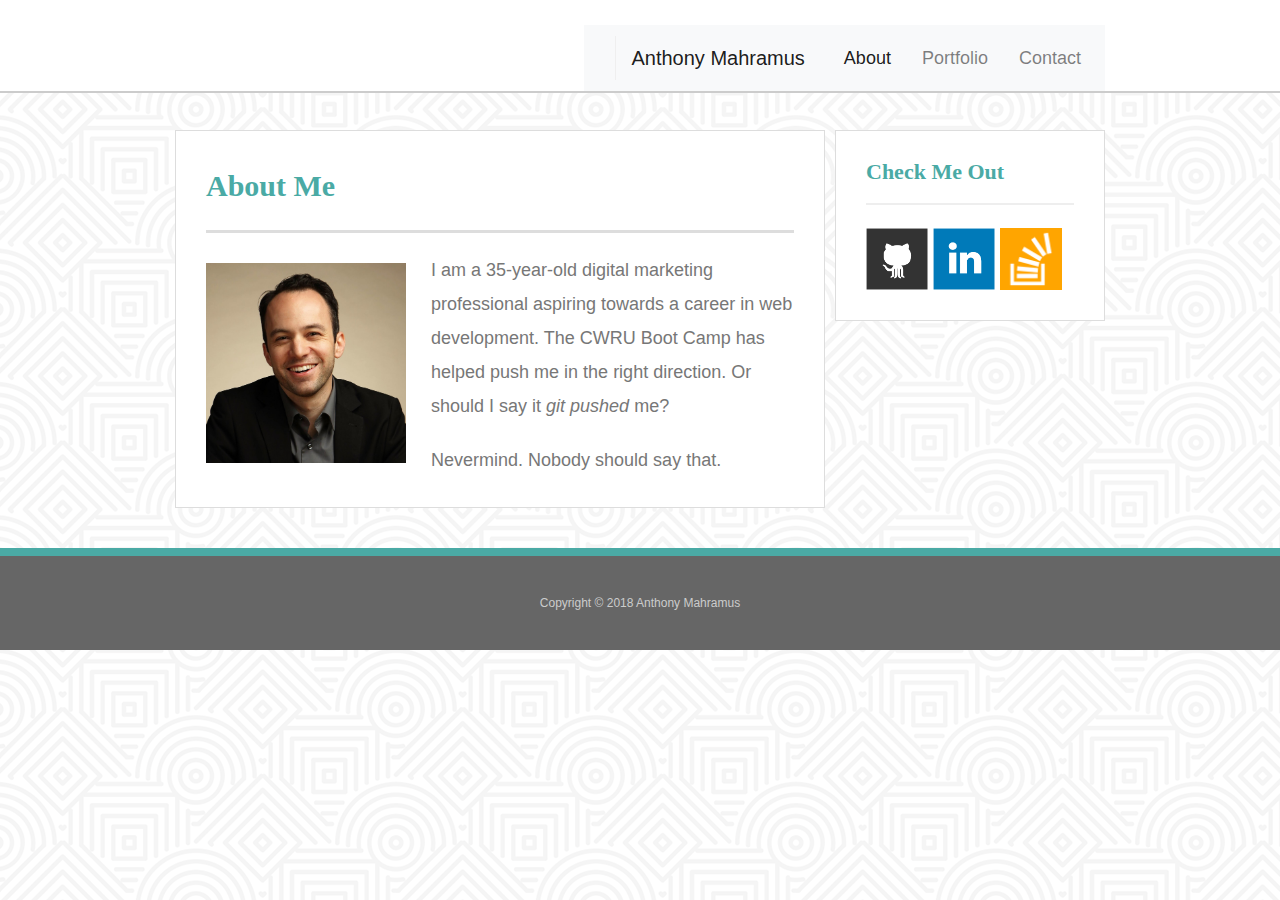
==== index.html @ 757a7247 "Work on index page and images added" ====
<!doctype html>
<html lang="en-us">

<head>
  <meta charset="UTF-8">
  <title>About | Anthony Mahramus</title>
  <link rel="stylesheet" href="https://maxcdn.bootstrapcdn.com/bootstrap/4.0.0/css/bootstrap.min.css" integrity="sha384-Gn5384xqQ1aoWXA+058RXPxPg6fy4IWvTNh0E263XmFcJlSAwiGgFAW/dAiS6JXm" crossorigin="anonymous">
  <link rel="stylesheet" type="text/css" href="assets/css/style.css">
  
</head>

<body>

  <header id="masthead">
    <div class="container">
      <nav class="navbar navbar-expand-lg navbar-light bg-light">
          <button class="navbar-toggler" type="button" data-toggle="collapse" data-target="#navbarText" aria-controls="navbarText" aria-expanded="false" aria-label="Toggle navigation">
            <span class="navbar-toggler-icon"></span>
          </button>
          <a class="navbar-brand" href="#">Anthony Mahramus</a>
          <div class="collapse navbar-collapse" id="navbarText">
          <div class="navbar-nav mr-auto">
              
          </div> 
            <span class="navbar-text">
                <ul class="navbar-nav mr-auto">
                    <li class="nav-item active">
                      <a class="nav-link" href="about.html">About <span class="sr-only">(current)</span></a>
                    </li>
                    <li class="nav-item">
                      <a class="nav-link" href="portfolio.html">Portfolio</a>
                    </li>
                    <li class="nav-item">
                      <a class="nav-link" href="contact.html">Contact</a>
                    </li>
                  </ul>  
            
            </span>
          </div>
        </nav> 
    </div>
  </header>

      <div id="main-container" class="container">
        <section class="main-section">
          <h1>About Me</h1>
    
          <img src="assets/images/mahramusprofilephoto.jpg" class="auth-image img-responsive" alt="Anthony Mahramus photo">
    
          <p>I am a 35-year-old digital marketing professional aspiring towards a career in web development. The CWRU Boot Camp has helped push me in the right direction. Or should I say it <em>git pushed</em> me?</p>
    
          <p>Nevermind. Nobody should say that.</p>

        </section>
    
        <section class="sidebar">
          <div id="connect">
            <h2>Check Me Out</h2>
    
            <a href="#"><img src="assets/images/github-128.png" class="social img-responsive" alt="GitHub" /></a>
            <a href="#"><img src="assets/images/linkedin-128.png" class="social img-responsive" alt="LinkedIn" /></a>
            <a href="#"><img src="assets/images/stackoverflow-128.png" class="social img-responsive" alt="Stack Overflow" /></a>
          </div>
        </section>
      </div>

 

  <footer>
    <div>
      Copyright &copy; 2018 Anthony Mahramus
    </div>
  </footer>


</body>

</html>
---- assets/css/style.css ----
body {
  font-family: Arial, "Helvetica Neue", Helvetica, sans-serif;
  font-size: 18px;
  line-height: 34px;
  color: #777;
  background: url("../images/hypnotize.png");
}

* {
  box-sizing: border-box;
}

/* general */

.container {
  width: 100%;
  max-width: 960px;
  margin: 0 auto;
  clear: both;
}

h1,
h2,
h3,
p {
  margin-bottom: 20px;
}

p:last-child {
  margin-bottom: 0;
}

h1,
h2,
h3 {
  font-family: Georgia, Times, "Times New Roman", serif;
  font-weight: 700;
  color: #4aaaa5;
}

h1 {
  padding-bottom: 20px;
  font-size: 30px;
  line-height: 49px;
  border-bottom: 3px solid #ddd;
}

h2,
h3 {
  font-size: 22px;
}

/* header */

#masthead {
  position: fixed;
  z-index: 99;
  width: 100%;
  margin: 0 0 30px;
  overflow: auto;
  color: #fff;
  background: #fff;
  border-bottom: 2px solid #ccc;
}

#logo {
  float: left;
  width: 250px;
  height: 90px;
  font-family: Georgia, Times, "Times New Roman", serif;
  font-size: 30px;
  font-weight: 700;
  line-height: 90px;
  color: #fff;
  text-align: center;
  text-decoration: none;
  background: #4aaaa5;
}

nav {
  float: right;
  margin-top: 25px;
}

nav a {
  display: inline-block;
  padding-left: 15px;
  margin-left: 15px;
  line-height: 18px;
  color: #999;
  text-decoration: none;
  border-left: 1px solid #efefef;
}

nav a:first-child {
  border-left: 0 none;
}

/* footer */

footer {
  padding: 30px 0;
  clear: both;
  font-size: 12px;
  color: #fff;
  color: #ccc;
  text-align: center;
  background: #666;
  border-top: 8px solid #4aaaa5;
}

/* sidebar */

.sidebar {
  float: right;
  width: 100%;
  max-width: 270px;
  padding: 30px;
  margin-bottom: 20px;
  background: #fff;
  border: 1px solid #ddd;
}

h3,
.sidebar h2 {
  padding-bottom: 20px;
  margin-bottom: 15px;
  line-height: 22px;
  border-bottom: 2px solid #eee;
}

.social {
  width: 62px;
  height: 62px;
  margin-top: 8px;
  margin-right: 5px;
}

.social:last-child {
  margin-right: 0;
}

/* main */

#main-container {
  padding-top: 130px;
}

.main-section {
  float: left;
  width: 100%;
  max-width: 650px;
  padding: 30px;
  margin: 0 0 40px;
  background: #fff;
  border: 1px solid #ddd;
}

/* portfolio page */

.work {
  position: relative;
  float: left;
  width: 274px;
  margin: 20px 0 25px;
  overflow: auto;
}

.work:nth-child(even) {
  margin-right: 40px;
}

.work img {
  width: 100%;
  border: 0 none;
  opacity: 0.8;
}

.work h3 {
  position: absolute;
  bottom: 20px;
  width: 100%;
  padding: 15px;
  margin-bottom: 0;
  font-weight: 300;
  line-height: 30px;
  color: #fff;
  text-align: center;
  background: #4aaaa5;
  border-bottom: 0;
}

.auth-image {
  float: left;
  width: 200px;
  height: auto;
  margin-top: 10px;
  margin-right: 25px;
}

/* contact page */

#contact-form ul {
  margin-bottom: 20px;
}

#contact-form li {
  margin-bottom: 10px;
}

label,
input[type=text],
input[type=email],
textarea {
  display: block;
  width: 100%;
}

input[type=text],
input[type=email],
textarea {
  height: 35px;
  padding: 0 10px;
  font-size: 14px;
  border: 1px solid #ddd;
}

textarea {
  height: 200px;
}

input[type=submit] {
  padding: 10px 30px;
  font-size: 18px;
  color: #fff;
  cursor: pointer;
  background: #4aaaa5;
  border: 0 none;
}
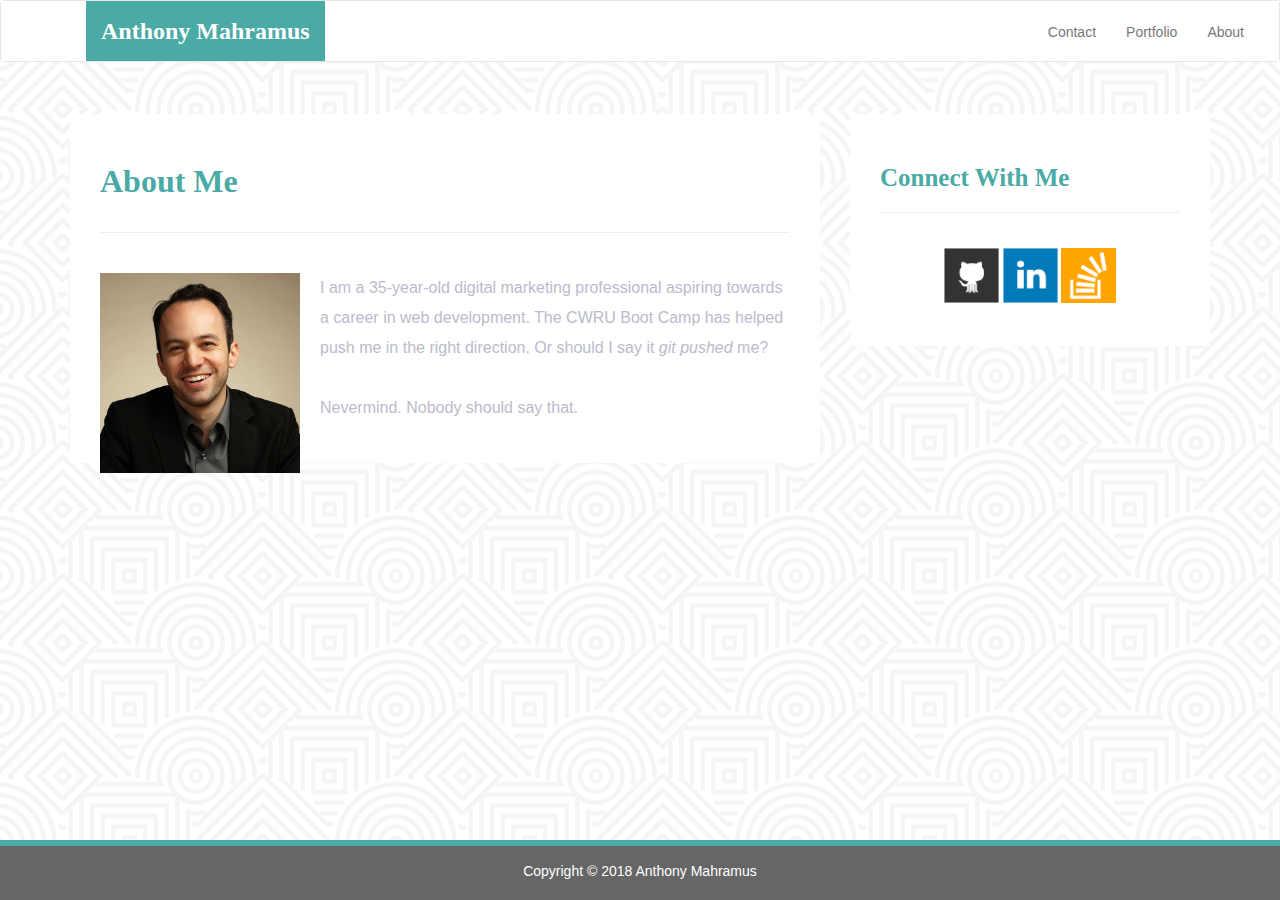
==== commit a09d5602: "Merged changes with given solution" ====
--- a/index.html
+++ b/index.html
@@ -4,75 +4,175 @@
 <head>
   <meta charset="UTF-8">
   <title>About | Anthony Mahramus</title>
-  <link rel="stylesheet" href="https://maxcdn.bootstrapcdn.com/bootstrap/4.0.0/css/bootstrap.min.css" integrity="sha384-Gn5384xqQ1aoWXA+058RXPxPg6fy4IWvTNh0E263XmFcJlSAwiGgFAW/dAiS6JXm" crossorigin="anonymous">
-  <link rel="stylesheet" type="text/css" href="assets/css/style.css">
-  
+  <link rel="stylesheet" href="https://maxcdn.bootstrapcdn.com/bootstrap/3.3.7/css/bootstrap.min.css" integrity="sha384-BVYiiSIFeK1dGmJRAkycuHAHRg32OmUcww7on3RYdg4Va+PmSTsz/K68vbdEjh4u"
+    crossorigin="anonymous" media="screen">
+  <!-- <link rel="stylesheet" type="text/css" href="assets/css/style.css"> -->
+  <link rel="stylesheet" type="text/css" href="assets/css/style2.css">
 </head>
 
 <body>
+  <!-- Start of navbar -->
+  <nav class="navbar navbar-default">
+    <div class="container-fluid navbar-custom">
 
-  <header id="masthead">
+      <!-- Brand and toggle get grouped for better mobile display -->
+      <div class="row">
+        <div class="navbar-header">
+          <button type="button" class="navbar-toggle collapsed" data-toggle="collapse" data-target="#bs-example-navbar-collapse-1"
+            aria-expanded="false">
+            <span class="sr-only">Toggle navigation</span>
+            <span class="icon-bar"></span>
+            <span class="icon-bar"></span>
+            <span class="icon-bar"></span>
+          </button>
+          <div class="col-xs-12 phone-nav">
+            <a class="navbar-brand" href="#" id="logo">Anthony Mahramus</a>
+          </div>
+        </div>
+
+        <!-- Collect the nav links, forms, and other content for toggling -->
+        <div class="collapse navbar-collapse" id="bs-example-navbar-collapse-1">
+          <ul class="nav navbar-nav navbar-right navbar-right-custom">
+            <li>
+              <a href="contact.html">Contact</a>
+            </li>
+            <li>
+              <a href="portfolio.html">Portfolio</a>
+            </li>
+            <li>
+              <a href="index.html">About</a>
+            </li>
+          </ul>
+        </div>
+        <!-- /.navbar-collapse -->
+      </div>
+    </div>
+    <!-- /.container-fluid -->
+  </nav>
+  <!-- End of navbar -->
+
+
+  <!-- <header id="masthead">
     <div class="container">
       <nav class="navbar navbar-expand-lg navbar-light bg-light">
-          <button class="navbar-toggler" type="button" data-toggle="collapse" data-target="#navbarText" aria-controls="navbarText" aria-expanded="false" aria-label="Toggle navigation">
-            <span class="navbar-toggler-icon"></span>
-          </button>
-          <a class="navbar-brand" href="#">Anthony Mahramus</a>
-          <div class="collapse navbar-collapse" id="navbarText">
+        <button class="navbar-toggler" type="button" data-toggle="collapse" data-target="#navbarText" aria-controls="navbarText"
+          aria-expanded="false" aria-label="Toggle navigation">
+          <span class="navbar-toggler-icon"></span>
+        </button>
+        <a class="navbar-brand" href="#">Anthony Mahramus</a>
+        <div class="collapse navbar-collapse" id="navbarText">
           <div class="navbar-nav mr-auto">
-              
-          </div> 
-            <span class="navbar-text">
-                <ul class="navbar-nav mr-auto">
-                    <li class="nav-item active">
-                      <a class="nav-link" href="about.html">About <span class="sr-only">(current)</span></a>
-                    </li>
-                    <li class="nav-item">
-                      <a class="nav-link" href="portfolio.html">Portfolio</a>
-                    </li>
-                    <li class="nav-item">
-                      <a class="nav-link" href="contact.html">Contact</a>
-                    </li>
-                  </ul>  
-            
-            </span>
+
           </div>
-        </nav> 
+          <span class="navbar-text">
+            <ul class="navbar-nav mr-auto">
+              <li class="nav-item active">
+                <a class="nav-link" href="about.html">About
+                  <span class="sr-only">(current)</span>
+                </a>
+              </li>
+              <li class="nav-item">
+                <a class="nav-link" href="portfolio.html">Portfolio</a>
+              </li>
+              <li class="nav-item">
+                <a class="nav-link" href="contact.html">Contact</a>
+              </li>
+            </ul>
+
+          </span>
+        </div>
+      </nav>
     </div>
-  </header>
+  </header> -->
 
-      <div id="main-container" class="container">
-        <section class="main-section">
-          <h1>About Me</h1>
-    
-          <img src="assets/images/mahramusprofilephoto.jpg" class="auth-image img-responsive" alt="Anthony Mahramus photo">
-    
-          <p>I am a 35-year-old digital marketing professional aspiring towards a career in web development. The CWRU Boot Camp has helped push me in the right direction. Or should I say it <em>git pushed</em> me?</p>
-    
-          <p>Nevermind. Nobody should say that.</p>
 
-        </section>
-    
-        <section class="sidebar">
-          <div id="connect">
-            <h2>Check Me Out</h2>
-    
-            <a href="#"><img src="assets/images/github-128.png" class="social img-responsive" alt="GitHub" /></a>
-            <a href="#"><img src="assets/images/linkedin-128.png" class="social img-responsive" alt="LinkedIn" /></a>
-            <a href="#"><img src="assets/images/stackoverflow-128.png" class="social img-responsive" alt="Stack Overflow" /></a>
-          </div>
-        </section>
+  <!-- Start of content wrap -->
+  <div class="wrap">
+    <div class="container">
+      <section class="row">
+        <div class="col-md-8">
+          <article class="about-me-content">
+            <h1 class="about-me-header">About Me</h1>
+            <hr class="about-me-hr" />
+            <img src="assets/images/mahramusprofilephoto.jpg" id="anth-image" alt="Anthony Mahramus photo">
+            <p>I am a 35-year-old digital marketing professional aspiring towards a career in web development. The CWRU Boot
+              Camp has helped push me in the right direction. Or should I say it
+              <em>git pushed</em> me?</p>
+
+            <p>Nevermind. Nobody should say that.</p>
+          </article>
+        </div>
+        <div class="col-md-4">
+
+          <!-- Start of Connect With Me Area -->
+          <section id="connect-with-me-area">
+            <div class="connect-with-me-content">
+              <h1 class="connect-with-me-header">Connect With Me</h1>
+              <hr />
+              <div id="images">
+                <a href="https://github.com/mahramus" target="_blank">
+                  <img src="assets/images/github-128.png" alt="GitHub" class="connect-with-me-photo">
+                </a>
+                <a href="https://www.linkedin.com/in/anthonymahramus" target="_blank">
+                  <img src="assets/images/linkedin-128.png" alt="LinkedIn" class="connect-with-me-photo">
+                </a>
+                <a href="https://stackoverflow.com/users/9104340/anthony-mahramus?tab=profile" target="_blank">
+                  <img src="assets/images/stackoverflow-128.png" alt="Stack Overflow" class="connect-with-me-photo">
+                </a>
+              </div>
+            </div>
+          </section>
+          <!-- End of the Connect With Me Area -->
+
+        </div>
+      </section>
+    </div>
+  </div>
+  <!-- End of content wrap -->
+
+  <!-- <div id="main-container" class="container">
+    <section class="main-section">
+      <h1>About Me</h1>
+
+      <img src="assets/images/mahramusprofilephoto.jpg" class="auth-image img-responsive" alt="Anthony Mahramus photo">
+
+      <p>I am a 35-year-old digital marketing professional aspiring towards a career in web development. The CWRU Boot Camp
+        has helped push me in the right direction. Or should I say it
+        <em>git pushed</em> me?</p>
+
+      <p>Nevermind. Nobody should say that.</p>
+
+    </section>
+
+    <section class="sidebar">
+      <div id="connect">
+        <h2>Check Me Out</h2>
+
+        <a href="#">
+          <img src="assets/images/github-128.png" class="social img-responsive" alt="GitHub" />
+        </a>
+        <a href="#">
+          <img src="assets/images/linkedin-128.png" class="social img-responsive" alt="LinkedIn" />
+        </a>
+        <a href="#">
+          <img src="assets/images/stackoverflow-128.png" class="social img-responsive" alt="Stack Overflow" />
+        </a>
       </div>
+    </section>
+  </div> -->
 
- 
+  <!-- Start of footer -->
+  <footer class="footer">
+    <div class="two-toned-footer-color"></div>
+    <p class="text-muted text-muted-footer text-center">
+      Copyright &copy; 2018 Anthony Mahramus
+    </p>
+  </footer>
+  <!-- End of footer -->
 
-  <footer>
-    <div>
-      Copyright &copy; 2018 Anthony Mahramus
-    </div>
-  </footer>
+
 
 
 </body>
 
-</html>
+</html>--- a/assets/css/style2.css
+++ b/assets/css/style2.css
@@ -0,0 +1,330 @@
+body {
+    /* Positioning */
+    margin-bottom: 150px;
+  
+    /* Typography */
+    font-family: Arial, "Helvetica Neue", Helvetica, sans-serif;
+  
+    /* Visual */
+    background-image: url("../images/hypnotize.png");
+  }
+  
+  html {
+    /* Positioning */
+    position: relative;
+  
+    /* Box-model */
+    min-height: 100%;
+  }
+  
+  /* ---------NAV START---------- */
+  
+  .navbar-custom {
+    background-color: #fff;
+  }
+  
+  #logo {
+    /* Box-model */
+    height: 60px;
+    padding-top: 20px;
+    padding-bottom: 5px;
+  
+    /* Positioning */
+    margin-left: 70px;
+    font-family: Georgia, Times, "Times New Roman", serif;
+  
+    /* Typography */
+    font-size: 24px;
+    font-weight: bold;
+    color: #fff;
+  
+    /* Visual */
+    background: #4aaaa5;
+  }
+  
+  .navbar-right-custom {
+    /* Box-model */
+    padding-top: 6px;
+    padding-right: 20px;
+  
+    /* Typography */
+    font-family: Arial;
+    font-weight: lighter;
+  }
+  
+  .navbar-nav > li > a:hover {
+    color: #4aaaa5;
+  }
+  
+  /* --------NAV END---------- */
+  
+  .about-me-header {
+    /* Positioning */
+    margin-bottom: 33px;
+    font-family: Georgia, Times, "Times New Roman", serif;
+  
+    /* Typography */
+    font-size: 32px;
+    font-weight: bold;
+    color: #4aaaa5;
+  }
+  
+  .about-me-content {
+    /* Box-model */
+    width: 100%;
+    padding: 30px;
+  
+    /* Positioning */
+    margin-top: 32px;
+  
+    /* Visual */
+    background-color: #fff;
+  }
+  
+  .about-me-content > p {
+    /* Box-model */
+    padding-top: 20px;
+  
+    /* Typography */
+    font-size: 16px;
+    line-height: 30px;
+    color: #bbc;
+  }
+  
+  #anth-image {
+    /* Positioning */
+    float: left;
+  
+    /* Box-model */
+    width: 200px;
+    height: 200px;
+    margin-top: 20px;
+    margin-right: 20px;
+  }
+  
+  /* ----------------- */
+  
+  /* CONNECT W/ ME CSS */
+  
+  /* ----------------- */
+  
+  #connect-with-me-area {
+    width: 100%;
+  
+    /* Box-model */
+    padding: 30px 30px 43px;
+  
+    /* Positioning */
+    margin-top: 32px;
+  
+    /* Visual */
+    background-color: #fff;
+  }
+  
+  .connect-with-me-header {
+    /* Positioning */
+    margin-bottom: 15px;
+    font-family: Georgia, Times, "Times New Roman", serif;
+  
+    /* Typography */
+    font-size: 25px;
+    font-weight: bold;
+    color: #4aaaa5;
+  }
+  
+  .connect-with-me-photo {
+    width: 55px;
+  
+    /* Box-model */
+    height: 55px;
+  }
+  
+  #images {
+    /* Box-model */
+    padding-top: 15px;
+  
+    /* Typography */
+    text-align: center;
+  }
+  
+  /* -------END-------- */
+  
+  .footer {
+    /* Positioning */
+    position: absolute;
+    bottom: 0;
+  
+    /* Box-model */
+    width: 100%;
+    height: 60px;
+    margin-top: 30px;
+  
+    /* Visual */
+    background-color: #666;
+  }
+  
+  .text-muted-footer {
+    /* Positioning */
+    margin-top: 15px;
+  
+    /* Typography */
+    color: #fff;
+  }
+  
+  .two-toned-footer-color {
+    /* Box-model */
+    height: 6px;
+    padding-top: 3px;
+  
+    /* Visual */
+    background-color: #4aaaa5;
+  }
+  
+  /* ----------------- */
+  
+  /* CONTACT FORM CSS  */
+  
+  /* ----------------- */
+  
+  .contact-form {
+    width: 100%;
+  
+    /* Box-model */
+    padding: 45px 10px 25px 31px;
+  
+    /* Positioning */
+    margin-top: 30px;
+  
+    /* Visual */
+    background-color: #fff;
+  }
+  
+  .contact-form-header,
+  .port-header {
+    /* Positioning */
+    margin-bottom: 33px;
+    font-family: Georgia, Times, "Times New Roman", serif;
+  
+    /* Typography */
+    font-size: 32px;
+    font-weight: bold;
+    color: #4aaaa5;
+  }
+  
+  #name_input,
+  #mail_input,
+  #msg {
+    width: 95%;
+  
+    /* Box-model */
+    height: 30px;
+  
+    /* Positioning */
+    margin-top: 20px;
+    margin-bottom: 15px;
+  }
+  
+  #msg {
+    /* Box-model */
+    height: 200px;
+  
+    /* Visual */
+    border-color: #bbc;
+  }
+  
+  .label-name,
+  .label-msg,
+  .label-mail {
+    /* Typography */
+    font-size: 17px;
+    color: #bbc;
+  }
+  
+  .contact-hr {
+    margin-bottom: 30px;
+  }
+  
+  .submit-btn {
+    /* Box-model */
+    padding: 15px 30px;
+    font-size: 16px;
+    font-weight: lighter;
+  
+    /* Typography */
+    color: #fff;
+  
+    /* Visual */
+    background-color: #4aaaa5;
+    border: 0;
+  }
+  
+  /* --------END-------- */
+  
+  /* ----------------- */
+  
+  /* PORTFOLIO PAGE CSS */
+  
+  /* ------------------ */
+  
+  #portfolio-area {
+    /* Box-model */
+    width: 85%;
+    padding: 45px 10px 25px 31px;
+  
+    /* Positioning */
+    margin-top: 30px;
+    margin-bottom: 200px;
+  
+    /* Visual */
+    background-color: #fff;
+  }
+  
+  .port-hr {
+    margin-bottom: 40px;
+  }
+  
+  .port-imgs {
+    /* Box-model */
+    width: 233px;
+    height: 166px;
+    margin-right: 15px;
+  
+    /* Positioning */
+    margin-bottom: 15px;
+  }
+  
+  /* --------END--------- */
+  
+  /* ----------------- */
+  
+  /* MEDIA  QUERY  CSS */
+  
+  /* ----------------- */
+  
+  @media only screen and (max-width: 767px) {
+    .navbar-header {
+      background-color: #4aaaa5;
+    }
+  
+    #logo {
+      width: 100%;
+  
+      /* Box-model */
+      height: 60px;
+      padding-top: 20px;
+      padding-bottom: 5px;
+  
+      /* Positioning */
+      margin-left: 0;
+      font-family: Georgia, Times, "Times New Roman", serif;
+  
+      /* Typography */
+      font-size: 24px;
+      font-weight: bold;
+      color: #fff;
+      text-align: center;
+  
+      /* Visual */
+      background: #4aaaa5;
+    }
+  }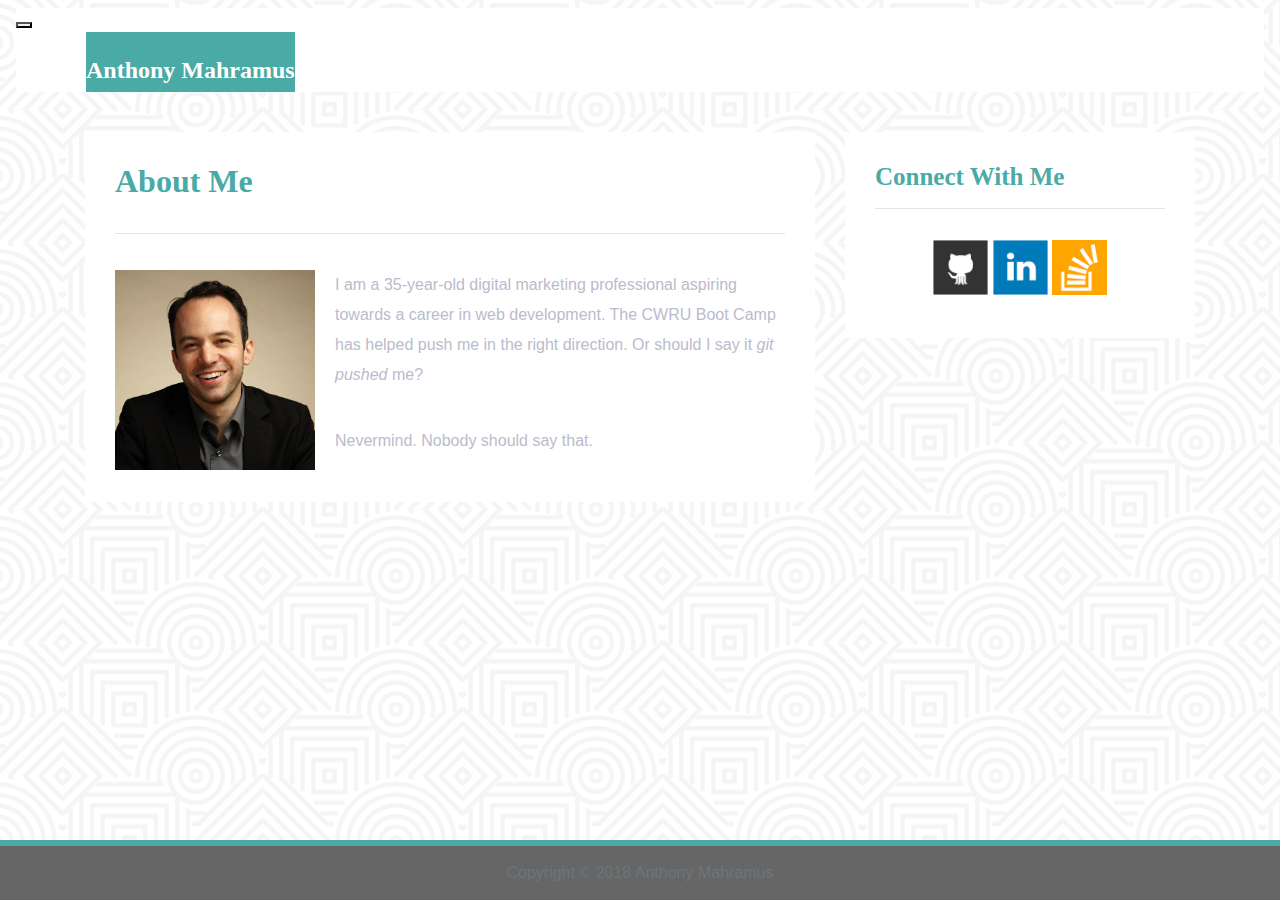
==== commit 359f4c75: "Updated Bootstrap link" ====
--- a/index.html
+++ b/index.html
@@ -1,58 +1,77 @@
-<!doctype html>
+<!DOCTYPE html>
 <html lang="en-us">
-
-<head>
-  <meta charset="UTF-8">
-  <title>About | Anthony Mahramus</title>
-  <link rel="stylesheet" href="https://maxcdn.bootstrapcdn.com/bootstrap/3.3.7/css/bootstrap.min.css" integrity="sha384-BVYiiSIFeK1dGmJRAkycuHAHRg32OmUcww7on3RYdg4Va+PmSTsz/K68vbdEjh4u"
-    crossorigin="anonymous" media="screen">
-  <!-- <link rel="stylesheet" type="text/css" href="assets/css/style.css"> -->
-  <link rel="stylesheet" type="text/css" href="assets/css/style2.css">
-</head>
-
-<body>
-  <!-- Start of navbar -->
-  <nav class="navbar navbar-default">
-    <div class="container-fluid navbar-custom">
-
-      <!-- Brand and toggle get grouped for better mobile display -->
-      <div class="row">
-        <div class="navbar-header">
-          <button type="button" class="navbar-toggle collapsed" data-toggle="collapse" data-target="#bs-example-navbar-collapse-1"
-            aria-expanded="false">
-            <span class="sr-only">Toggle navigation</span>
-            <span class="icon-bar"></span>
-            <span class="icon-bar"></span>
-            <span class="icon-bar"></span>
-          </button>
-          <div class="col-xs-12 phone-nav">
-            <a class="navbar-brand" href="#" id="logo">Anthony Mahramus</a>
-          </div>
+  <head>
+    <meta charset="UTF-8" />
+    <meta name="viewport" content="width=device-width, initial-scale=1.0" />
+    <meta http-equiv="X-UA-Compatible" content="ie=edge" />
+
+    <title>About | Anthony Mahramus</title>
+
+    <!-- Bootstrap Stylesheet -->
+    <link
+      rel="stylesheet"
+      href="https://stackpath.bootstrapcdn.com/bootstrap/4.4.1/css/bootstrap.min.css"
+      integrity="sha384-Vkoo8x4CGsO3+Hhxv8T/Q5PaXtkKtu6ug5TOeNV6gBiFeWPGFN9MuhOf23Q9Ifjh"
+      crossorigin="anonymous"
+    />
+
+    <link
+      rel="stylesheet"
+      type="text/css"
+      href="assets/css/style2.css"
+      media="screen"
+    />
+  </head>
+
+  <body>
+    <!-- Start of navbar -->
+    <nav class="navbar navbar-default">
+      <div class="container-fluid navbar-custom">
+        <!-- Brand and toggle get grouped for better mobile display -->
+        <div class="row">
+          <div class="navbar-header">
+            <button
+              type="button"
+              class="navbar-toggle collapsed"
+              data-toggle="collapse"
+              data-target="#bs-example-navbar-collapse-1"
+              aria-expanded="false"
+            >
+              <span class="sr-only">Toggle navigation</span>
+              <span class="icon-bar"></span>
+              <span class="icon-bar"></span>
+              <span class="icon-bar"></span>
+            </button>
+            <div class="col-xs-12 phone-nav">
+              <a class="navbar-brand" href="#" id="logo">Anthony Mahramus</a>
+            </div>
+          </div>
+
+          <!-- Collect the nav links, forms, and other content for toggling -->
+          <div
+            class="collapse navbar-collapse"
+            id="bs-example-navbar-collapse-1"
+          >
+            <ul class="nav navbar-nav navbar-right navbar-right-custom">
+              <li>
+                <a href="contact.html">Contact</a>
+              </li>
+              <li>
+                <a href="portfolio.html">Portfolio</a>
+              </li>
+              <li>
+                <a href="index.html">About</a>
+              </li>
+            </ul>
+          </div>
+          <!-- /.navbar-collapse -->
         </div>
-
-        <!-- Collect the nav links, forms, and other content for toggling -->
-        <div class="collapse navbar-collapse" id="bs-example-navbar-collapse-1">
-          <ul class="nav navbar-nav navbar-right navbar-right-custom">
-            <li>
-              <a href="contact.html">Contact</a>
-            </li>
-            <li>
-              <a href="portfolio.html">Portfolio</a>
-            </li>
-            <li>
-              <a href="index.html">About</a>
-            </li>
-          </ul>
-        </div>
-        <!-- /.navbar-collapse -->
       </div>
-    </div>
-    <!-- /.container-fluid -->
-  </nav>
-  <!-- End of navbar -->
-
-
-  <!-- <header id="masthead">
+      <!-- /.container-fluid -->
+    </nav>
+    <!-- End of navbar -->
+
+    <!-- <header id="masthead">
     <div class="container">
       <nav class="navbar navbar-expand-lg navbar-light bg-light">
         <button class="navbar-toggler" type="button" data-toggle="collapse" data-target="#navbarText" aria-controls="navbarText"
@@ -85,52 +104,74 @@
     </div>
   </header> -->
 
-
-  <!-- Start of content wrap -->
-  <div class="wrap">
-    <div class="container">
-      <section class="row">
-        <div class="col-md-8">
-          <article class="about-me-content">
-            <h1 class="about-me-header">About Me</h1>
-            <hr class="about-me-hr" />
-            <img src="assets/images/mahramusprofilephoto.jpg" id="anth-image" alt="Anthony Mahramus photo">
-            <p>I am a 35-year-old digital marketing professional aspiring towards a career in web development. The CWRU Boot
-              Camp has helped push me in the right direction. Or should I say it
-              <em>git pushed</em> me?</p>
-
-            <p>Nevermind. Nobody should say that.</p>
-          </article>
-        </div>
-        <div class="col-md-4">
-
-          <!-- Start of Connect With Me Area -->
-          <section id="connect-with-me-area">
-            <div class="connect-with-me-content">
-              <h1 class="connect-with-me-header">Connect With Me</h1>
-              <hr />
-              <div id="images">
-                <a href="https://github.com/mahramus" target="_blank">
-                  <img src="assets/images/github-128.png" alt="GitHub" class="connect-with-me-photo">
-                </a>
-                <a href="https://www.linkedin.com/in/anthonymahramus" target="_blank">
-                  <img src="assets/images/linkedin-128.png" alt="LinkedIn" class="connect-with-me-photo">
-                </a>
-                <a href="https://stackoverflow.com/users/9104340/anthony-mahramus?tab=profile" target="_blank">
-                  <img src="assets/images/stackoverflow-128.png" alt="Stack Overflow" class="connect-with-me-photo">
-                </a>
+    <!-- Start of content wrap -->
+    <div class="wrap">
+      <div class="container">
+        <section class="row">
+          <div class="col-md-8">
+            <article class="about-me-content">
+              <h1 class="about-me-header">About Me</h1>
+              <hr class="about-me-hr" />
+              <img
+                src="assets/images/mahramusprofilephoto.jpg"
+                id="anth-image"
+                alt="Anthony Mahramus photo"
+              />
+              <p>
+                I am a 35-year-old digital marketing professional aspiring
+                towards a career in web development. The CWRU Boot Camp has
+                helped push me in the right direction. Or should I say it
+                <em>git pushed</em> me?
+              </p>
+
+              <p>Nevermind. Nobody should say that.</p>
+            </article>
+          </div>
+          <div class="col-md-4">
+            <!-- Start of Connect With Me Area -->
+            <section id="connect-with-me-area">
+              <div class="connect-with-me-content">
+                <h1 class="connect-with-me-header">Connect With Me</h1>
+                <hr />
+                <div id="images">
+                  <a href="https://github.com/mahramus" target="_blank">
+                    <img
+                      src="assets/images/github-128.png"
+                      alt="GitHub"
+                      class="connect-with-me-photo"
+                    />
+                  </a>
+                  <a
+                    href="https://www.linkedin.com/in/anthonymahramus"
+                    target="_blank"
+                  >
+                    <img
+                      src="assets/images/linkedin-128.png"
+                      alt="LinkedIn"
+                      class="connect-with-me-photo"
+                    />
+                  </a>
+                  <a
+                    href="https://stackoverflow.com/users/9104340/anthony-mahramus?tab=profile"
+                    target="_blank"
+                  >
+                    <img
+                      src="assets/images/stackoverflow-128.png"
+                      alt="Stack Overflow"
+                      class="connect-with-me-photo"
+                    />
+                  </a>
+                </div>
               </div>
-            </div>
-          </section>
-          <!-- End of the Connect With Me Area -->
-
-        </div>
-      </section>
+            </section>
+            <!-- End of the Connect With Me Area -->
+          </div>
+        </section>
+      </div>
     </div>
-  </div>
-  <!-- End of content wrap -->
-
-  <!-- <div id="main-container" class="container">
+    <!-- End of content wrap -->
+
+    <!-- <div id="main-container" class="container">
     <section class="main-section">
       <h1>About Me</h1>
 
@@ -161,18 +202,13 @@
     </section>
   </div> -->
 
-  <!-- Start of footer -->
-  <footer class="footer">
-    <div class="two-toned-footer-color"></div>
-    <p class="text-muted text-muted-footer text-center">
-      Copyright &copy; 2018 Anthony Mahramus
-    </p>
-  </footer>
-  <!-- End of footer -->
-
-
-
-
-</body>
-
-</html>+    <!-- Start of footer -->
+    <footer class="footer">
+      <div class="two-toned-footer-color"></div>
+      <p class="text-muted text-muted-footer text-center">
+        Copyright &copy; 2018 Anthony Mahramus
+      </p>
+    </footer>
+    <!-- End of footer -->
+  </body>
+</html>
--- a/assets/css/style2.css
+++ b/assets/css/style2.css
@@ -1,330 +1,330 @@
 body {
-    /* Positioning */
-    margin-bottom: 150px;
-  
-    /* Typography */
-    font-family: Arial, "Helvetica Neue", Helvetica, sans-serif;
-  
-    /* Visual */
-    background-image: url("../images/hypnotize.png");
+  /* Positioning */
+  margin-bottom: 150px;
+
+  /* Typography */
+  font-family: Arial, "Helvetica Neue", Helvetica, sans-serif;
+
+  /* Visual */
+  background-image: url("../images/hypnotize.png");
+}
+
+html {
+  /* Positioning */
+  position: relative;
+
+  /* Box-model */
+  min-height: 100%;
+}
+
+/* ---------NAV START---------- */
+
+.navbar-custom {
+  background-color: #fff;
+}
+
+#logo {
+  /* Box-model */
+  height: 60px;
+  padding-top: 20px;
+  padding-bottom: 5px;
+
+  /* Positioning */
+  margin-left: 70px;
+  font-family: Georgia, Times, "Times New Roman", serif;
+
+  /* Typography */
+  font-size: 24px;
+  font-weight: bold;
+  color: #fff;
+
+  /* Visual */
+  background: #4aaaa5;
+}
+
+.navbar-right-custom {
+  /* Box-model */
+  padding-top: 6px;
+  padding-right: 20px;
+
+  /* Typography */
+  font-family: Arial;
+  font-weight: lighter;
+}
+
+.navbar-nav > li > a:hover {
+  color: #4aaaa5;
+}
+
+/* --------NAV END---------- */
+
+.about-me-header {
+  /* Positioning */
+  margin-bottom: 33px;
+  font-family: Georgia, Times, "Times New Roman", serif;
+
+  /* Typography */
+  font-size: 32px;
+  font-weight: bold;
+  color: #4aaaa5;
+}
+
+.about-me-content {
+  /* Box-model */
+  width: 100%;
+  padding: 30px;
+
+  /* Positioning */
+  margin-top: 32px;
+
+  /* Visual */
+  background-color: #fff;
+}
+
+.about-me-content > p {
+  /* Box-model */
+  padding-top: 20px;
+
+  /* Typography */
+  font-size: 16px;
+  line-height: 30px;
+  color: #bbc;
+}
+
+#anth-image {
+  /* Positioning */
+  float: left;
+
+  /* Box-model */
+  width: 200px;
+  height: 200px;
+  margin-top: 20px;
+  margin-right: 20px;
+}
+
+/* ----------------- */
+
+/* CONNECT W/ ME CSS */
+
+/* ----------------- */
+
+#connect-with-me-area {
+  width: 100%;
+
+  /* Box-model */
+  padding: 30px 30px 43px;
+
+  /* Positioning */
+  margin-top: 32px;
+
+  /* Visual */
+  background-color: #fff;
+}
+
+.connect-with-me-header {
+  /* Positioning */
+  margin-bottom: 15px;
+  font-family: Georgia, Times, "Times New Roman", serif;
+
+  /* Typography */
+  font-size: 25px;
+  font-weight: bold;
+  color: #4aaaa5;
+}
+
+.connect-with-me-photo {
+  width: 55px;
+
+  /* Box-model */
+  height: 55px;
+}
+
+#images {
+  /* Box-model */
+  padding-top: 15px;
+
+  /* Typography */
+  text-align: center;
+}
+
+/* -------END-------- */
+
+.footer {
+  /* Positioning */
+  position: absolute;
+  bottom: 0;
+
+  /* Box-model */
+  width: 100%;
+  height: 60px;
+  margin-top: 30px;
+
+  /* Visual */
+  background-color: #666;
+}
+
+.text-muted-footer {
+  /* Positioning */
+  margin-top: 15px;
+
+  /* Typography */
+  color: #fff;
+}
+
+.two-toned-footer-color {
+  /* Box-model */
+  height: 6px;
+  padding-top: 3px;
+
+  /* Visual */
+  background-color: #4aaaa5;
+}
+
+/* ----------------- */
+
+/* CONTACT FORM CSS  */
+
+/* ----------------- */
+
+.contact-form {
+  width: 100%;
+
+  /* Box-model */
+  padding: 45px 10px 25px 31px;
+
+  /* Positioning */
+  margin-top: 30px;
+
+  /* Visual */
+  background-color: #fff;
+}
+
+.contact-form-header,
+.port-header {
+  /* Positioning */
+  margin-bottom: 33px;
+  font-family: Georgia, Times, "Times New Roman", serif;
+
+  /* Typography */
+  font-size: 32px;
+  font-weight: bold;
+  color: #4aaaa5;
+}
+
+#name_input,
+#mail_input,
+#msg {
+  width: 95%;
+
+  /* Box-model */
+  height: 30px;
+
+  /* Positioning */
+  margin-top: 20px;
+  margin-bottom: 15px;
+}
+
+#msg {
+  /* Box-model */
+  height: 200px;
+
+  /* Visual */
+  border-color: #bbc;
+}
+
+.label-name,
+.label-msg,
+.label-mail {
+  /* Typography */
+  font-size: 17px;
+  color: #bbc;
+}
+
+.contact-hr {
+  margin-bottom: 30px;
+}
+
+.submit-btn {
+  /* Box-model */
+  padding: 15px 30px;
+  font-size: 16px;
+  font-weight: lighter;
+
+  /* Typography */
+  color: #fff;
+
+  /* Visual */
+  background-color: #4aaaa5;
+  border: 0;
+}
+
+/* --------END-------- */
+
+/* ----------------- */
+
+/* PORTFOLIO PAGE CSS */
+
+/* ------------------ */
+
+#portfolio-area {
+  /* Box-model */
+  width: 85%;
+  padding: 45px 10px 25px 31px;
+
+  /* Positioning */
+  margin-top: 30px;
+  margin-bottom: 200px;
+
+  /* Visual */
+  background-color: #fff;
+}
+
+.port-hr {
+  margin-bottom: 40px;
+}
+
+.port-imgs {
+  /* Box-model */
+  width: 233px;
+  height: 166px;
+  margin-right: 15px;
+
+  /* Positioning */
+  margin-bottom: 15px;
+}
+
+/* --------END--------- */
+
+/* ----------------- */
+
+/* MEDIA  QUERY  CSS */
+
+/* ----------------- */
+
+@media only screen and (max-width: 767px) {
+  .navbar-header {
+    background-color: #4aaaa5;
   }
-  
-  html {
-    /* Positioning */
-    position: relative;
-  
-    /* Box-model */
-    min-height: 100%;
-  }
-  
-  /* ---------NAV START---------- */
-  
-  .navbar-custom {
-    background-color: #fff;
-  }
-  
+
   #logo {
+    width: 100%;
+
     /* Box-model */
     height: 60px;
     padding-top: 20px;
     padding-bottom: 5px;
-  
+
     /* Positioning */
-    margin-left: 70px;
+    margin-left: 0;
     font-family: Georgia, Times, "Times New Roman", serif;
-  
+
     /* Typography */
     font-size: 24px;
     font-weight: bold;
     color: #fff;
-  
+    text-align: center;
+
     /* Visual */
     background: #4aaaa5;
   }
-  
-  .navbar-right-custom {
-    /* Box-model */
-    padding-top: 6px;
-    padding-right: 20px;
-  
-    /* Typography */
-    font-family: Arial;
-    font-weight: lighter;
-  }
-  
-  .navbar-nav > li > a:hover {
-    color: #4aaaa5;
-  }
-  
-  /* --------NAV END---------- */
-  
-  .about-me-header {
-    /* Positioning */
-    margin-bottom: 33px;
-    font-family: Georgia, Times, "Times New Roman", serif;
-  
-    /* Typography */
-    font-size: 32px;
-    font-weight: bold;
-    color: #4aaaa5;
-  }
-  
-  .about-me-content {
-    /* Box-model */
-    width: 100%;
-    padding: 30px;
-  
-    /* Positioning */
-    margin-top: 32px;
-  
-    /* Visual */
-    background-color: #fff;
-  }
-  
-  .about-me-content > p {
-    /* Box-model */
-    padding-top: 20px;
-  
-    /* Typography */
-    font-size: 16px;
-    line-height: 30px;
-    color: #bbc;
-  }
-  
-  #anth-image {
-    /* Positioning */
-    float: left;
-  
-    /* Box-model */
-    width: 200px;
-    height: 200px;
-    margin-top: 20px;
-    margin-right: 20px;
-  }
-  
-  /* ----------------- */
-  
-  /* CONNECT W/ ME CSS */
-  
-  /* ----------------- */
-  
-  #connect-with-me-area {
-    width: 100%;
-  
-    /* Box-model */
-    padding: 30px 30px 43px;
-  
-    /* Positioning */
-    margin-top: 32px;
-  
-    /* Visual */
-    background-color: #fff;
-  }
-  
-  .connect-with-me-header {
-    /* Positioning */
-    margin-bottom: 15px;
-    font-family: Georgia, Times, "Times New Roman", serif;
-  
-    /* Typography */
-    font-size: 25px;
-    font-weight: bold;
-    color: #4aaaa5;
-  }
-  
-  .connect-with-me-photo {
-    width: 55px;
-  
-    /* Box-model */
-    height: 55px;
-  }
-  
-  #images {
-    /* Box-model */
-    padding-top: 15px;
-  
-    /* Typography */
-    text-align: center;
-  }
-  
-  /* -------END-------- */
-  
-  .footer {
-    /* Positioning */
-    position: absolute;
-    bottom: 0;
-  
-    /* Box-model */
-    width: 100%;
-    height: 60px;
-    margin-top: 30px;
-  
-    /* Visual */
-    background-color: #666;
-  }
-  
-  .text-muted-footer {
-    /* Positioning */
-    margin-top: 15px;
-  
-    /* Typography */
-    color: #fff;
-  }
-  
-  .two-toned-footer-color {
-    /* Box-model */
-    height: 6px;
-    padding-top: 3px;
-  
-    /* Visual */
-    background-color: #4aaaa5;
-  }
-  
-  /* ----------------- */
-  
-  /* CONTACT FORM CSS  */
-  
-  /* ----------------- */
-  
-  .contact-form {
-    width: 100%;
-  
-    /* Box-model */
-    padding: 45px 10px 25px 31px;
-  
-    /* Positioning */
-    margin-top: 30px;
-  
-    /* Visual */
-    background-color: #fff;
-  }
-  
-  .contact-form-header,
-  .port-header {
-    /* Positioning */
-    margin-bottom: 33px;
-    font-family: Georgia, Times, "Times New Roman", serif;
-  
-    /* Typography */
-    font-size: 32px;
-    font-weight: bold;
-    color: #4aaaa5;
-  }
-  
-  #name_input,
-  #mail_input,
-  #msg {
-    width: 95%;
-  
-    /* Box-model */
-    height: 30px;
-  
-    /* Positioning */
-    margin-top: 20px;
-    margin-bottom: 15px;
-  }
-  
-  #msg {
-    /* Box-model */
-    height: 200px;
-  
-    /* Visual */
-    border-color: #bbc;
-  }
-  
-  .label-name,
-  .label-msg,
-  .label-mail {
-    /* Typography */
-    font-size: 17px;
-    color: #bbc;
-  }
-  
-  .contact-hr {
-    margin-bottom: 30px;
-  }
-  
-  .submit-btn {
-    /* Box-model */
-    padding: 15px 30px;
-    font-size: 16px;
-    font-weight: lighter;
-  
-    /* Typography */
-    color: #fff;
-  
-    /* Visual */
-    background-color: #4aaaa5;
-    border: 0;
-  }
-  
-  /* --------END-------- */
-  
-  /* ----------------- */
-  
-  /* PORTFOLIO PAGE CSS */
-  
-  /* ------------------ */
-  
-  #portfolio-area {
-    /* Box-model */
-    width: 85%;
-    padding: 45px 10px 25px 31px;
-  
-    /* Positioning */
-    margin-top: 30px;
-    margin-bottom: 200px;
-  
-    /* Visual */
-    background-color: #fff;
-  }
-  
-  .port-hr {
-    margin-bottom: 40px;
-  }
-  
-  .port-imgs {
-    /* Box-model */
-    width: 233px;
-    height: 166px;
-    margin-right: 15px;
-  
-    /* Positioning */
-    margin-bottom: 15px;
-  }
-  
-  /* --------END--------- */
-  
-  /* ----------------- */
-  
-  /* MEDIA  QUERY  CSS */
-  
-  /* ----------------- */
-  
-  @media only screen and (max-width: 767px) {
-    .navbar-header {
-      background-color: #4aaaa5;
-    }
-  
-    #logo {
-      width: 100%;
-  
-      /* Box-model */
-      height: 60px;
-      padding-top: 20px;
-      padding-bottom: 5px;
-  
-      /* Positioning */
-      margin-left: 0;
-      font-family: Georgia, Times, "Times New Roman", serif;
-  
-      /* Typography */
-      font-size: 24px;
-      font-weight: bold;
-      color: #fff;
-      text-align: center;
-  
-      /* Visual */
-      background: #4aaaa5;
-    }
-  }+}
